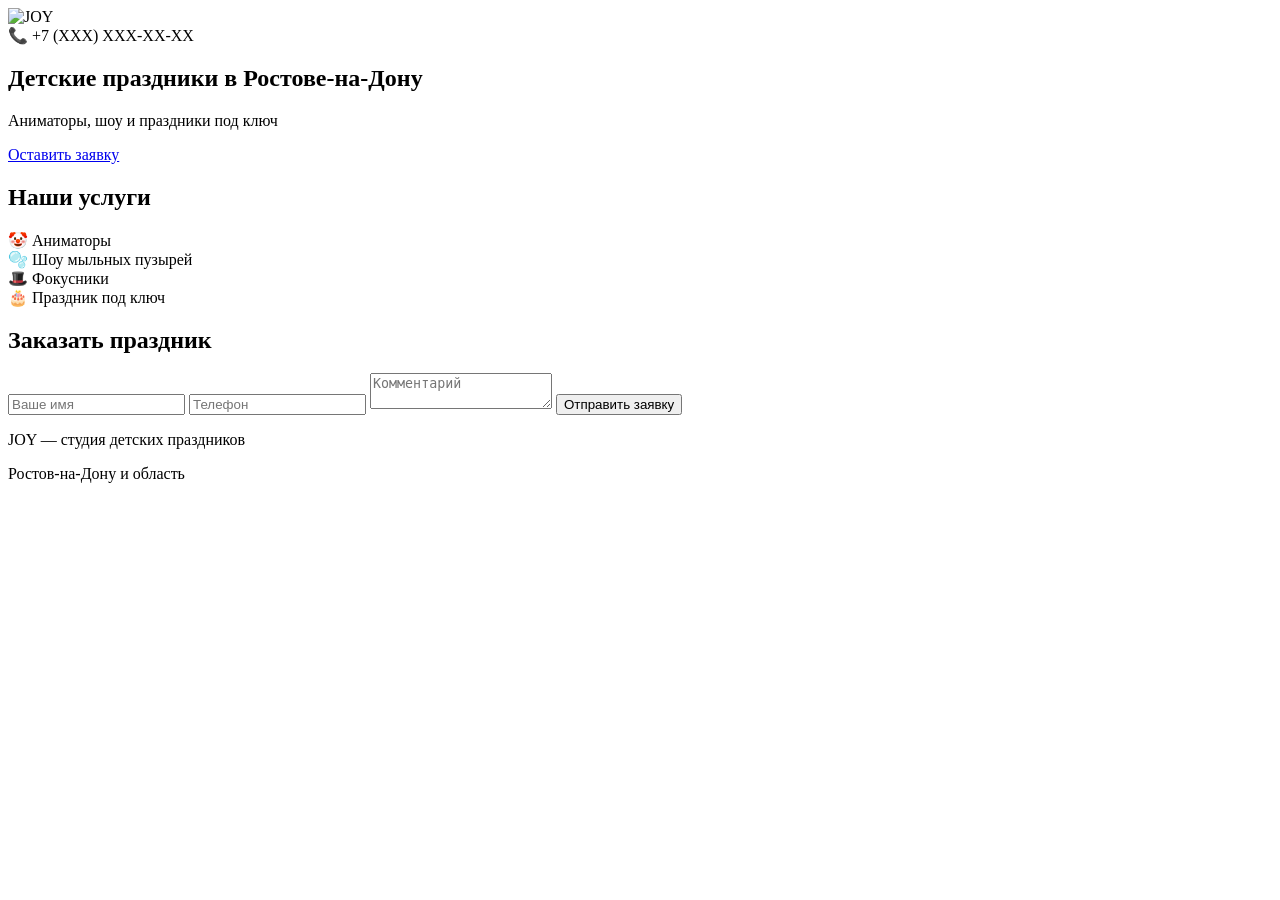
==== index.html @ 04f4a94e "Create index.html" ====
<!DOCTYPE html>
<html lang="ru">
<head>
    <meta charset="UTF-8">
    <title>JOY — детские праздники в Ростове-на-Дону</title>
    <meta name="viewport" content="width=device-width, initial-scale=1.0">
    <link rel="stylesheet" href="style.css">
</head>
<body>

<header>
    <img src="logo.png" alt="JOY" class="logo">
    <div class="phone">📞 +7 (XXX) XXX‑XX‑XX</div>
</header>

<section class="hero">
    <h1>Детские праздники в Ростове‑на‑Дону</h1>
    <p>Аниматоры, шоу и праздники под ключ</p>
    <a href="#form" class="btn">Оставить заявку</a>
</section>

<section class="services">
    <h2>Наши услуги</h2>
    <div class="cards">
        <div class="card">🤡 Аниматоры</div>
        <div class="card">🫧 Шоу мыльных пузырей</div>
        <div class="card">🎩 Фокусники</div>
        <div class="card">🎂 Праздник под ключ</div>
    </div>
</section>

<section class="form" id="form">
    <h2>Заказать праздник</h2>
    <form>
        <input type="text" placeholder="Ваше имя" required>
        <input type="tel" placeholder="Телефон" required>
        <textarea placeholder="Комментарий"></textarea>
        <button type="submit">Отправить заявку</button>
    </form>
</section>

<footer>
    <p>JOY — студия детских праздников</p>
    <p>Ростов‑на‑Дону и область</p>
</footer>

</body>
</html>
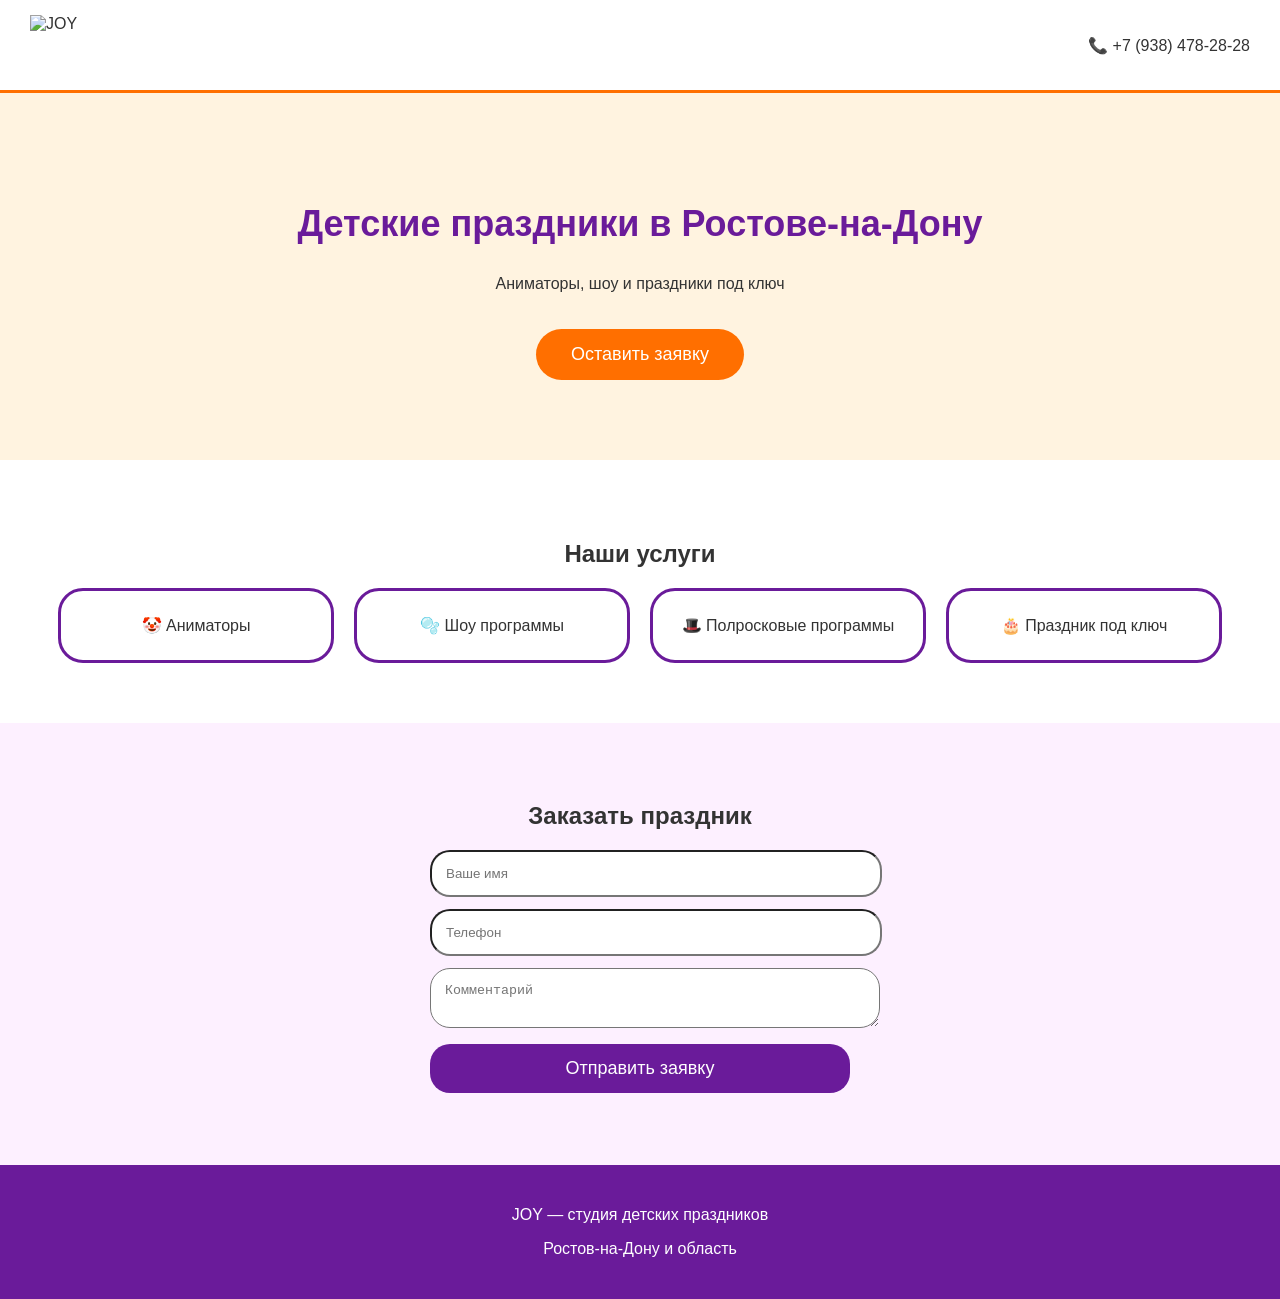
==== commit 39f3e713: "Update index.html" ====
--- a/index.html
+++ b/index.html
@@ -2,7 +2,7 @@
 <html lang="ru">
 <head>
     <meta charset="UTF-8">
-    <title>JOY — детские праздники в Ростове-на-Дону</title>
+    <title>JOY — Создаем яркие моменты для Вас и Ваших детей</title>
     <meta name="viewport" content="width=device-width, initial-scale=1.0">
     <link rel="stylesheet" href="style.css">
 </head>
@@ -10,7 +10,7 @@
 
 <header>
     <img src="logo.png" alt="JOY" class="logo">
-    <div class="phone">📞 +7 (XXX) XXX‑XX‑XX</div>
+    <div class="phone">📞 +7 (938) 478‑28‑28</div>
 </header>
 
 <section class="hero">
@@ -23,8 +23,8 @@
     <h2>Наши услуги</h2>
     <div class="cards">
         <div class="card">🤡 Аниматоры</div>
-        <div class="card">🫧 Шоу мыльных пузырей</div>
-        <div class="card">🎩 Фокусники</div>
+        <div class="card">🫧 Шоу программы</div>
+        <div class="card">🎩 Полросковые программы</div>
         <div class="card">🎂 Праздник под ключ</div>
     </div>
 </section>
--- a/style.css
+++ b/style.css
@@ -0,0 +1,97 @@
+:root {
+    --purple: #6A1B9A;
+    --orange: #FF6F00;
+    --red: #D32F2F;
+    --dark: #333;
+}
+
+body {
+    margin: 0;
+    font-family: Arial, sans-serif;
+    color: var(--dark);
+}
+
+header {
+    display: flex;
+    justify-content: space-between;
+    align-items: center;
+    padding: 15px 30px;
+    border-bottom: 3px solid var(--orange);
+}
+
+.logo {
+    height: 60px;
+}
+
+.hero {
+    text-align: center;
+    padding: 80px 20px;
+    background: #fff3e0;
+}
+
+.hero h1 {
+    color: var(--purple);
+    font-size: 36px;
+}
+
+.btn {
+    display: inline-block;
+    margin-top: 20px;
+    padding: 15px 35px;
+    background: var(--orange);
+    color: white;
+    text-decoration: none;
+    border-radius: 40px;
+    font-size: 18px;
+}
+
+.services {
+    padding: 60px 20px;
+    text-align: center;
+}
+
+.cards {
+    display: flex;
+    justify-content: center;
+    flex-wrap: wrap;
+    gap: 20px;
+}
+
+.card {
+    border: 3px solid var(--purple);
+    padding: 25px;
+    border-radius: 25px;
+    width: 220px;
+}
+
+.form {
+    background: #fdf0ff;
+    padding: 60px 20px;
+    text-align: center;
+}
+
+form {
+    max-width: 420px;
+    margin: auto;
+}
+
+input, textarea, button {
+    width: 100%;
+    margin-bottom: 12px;
+    padding: 14px;
+    border-radius: 20px;
+}
+
+button {
+    background: var(--purple);
+    color: white;
+    border: none;
+    font-size: 18px;
+}
+
+footer {
+    background: var(--purple);
+    color: white;
+    text-align: center;
+    padding: 25px;
+}
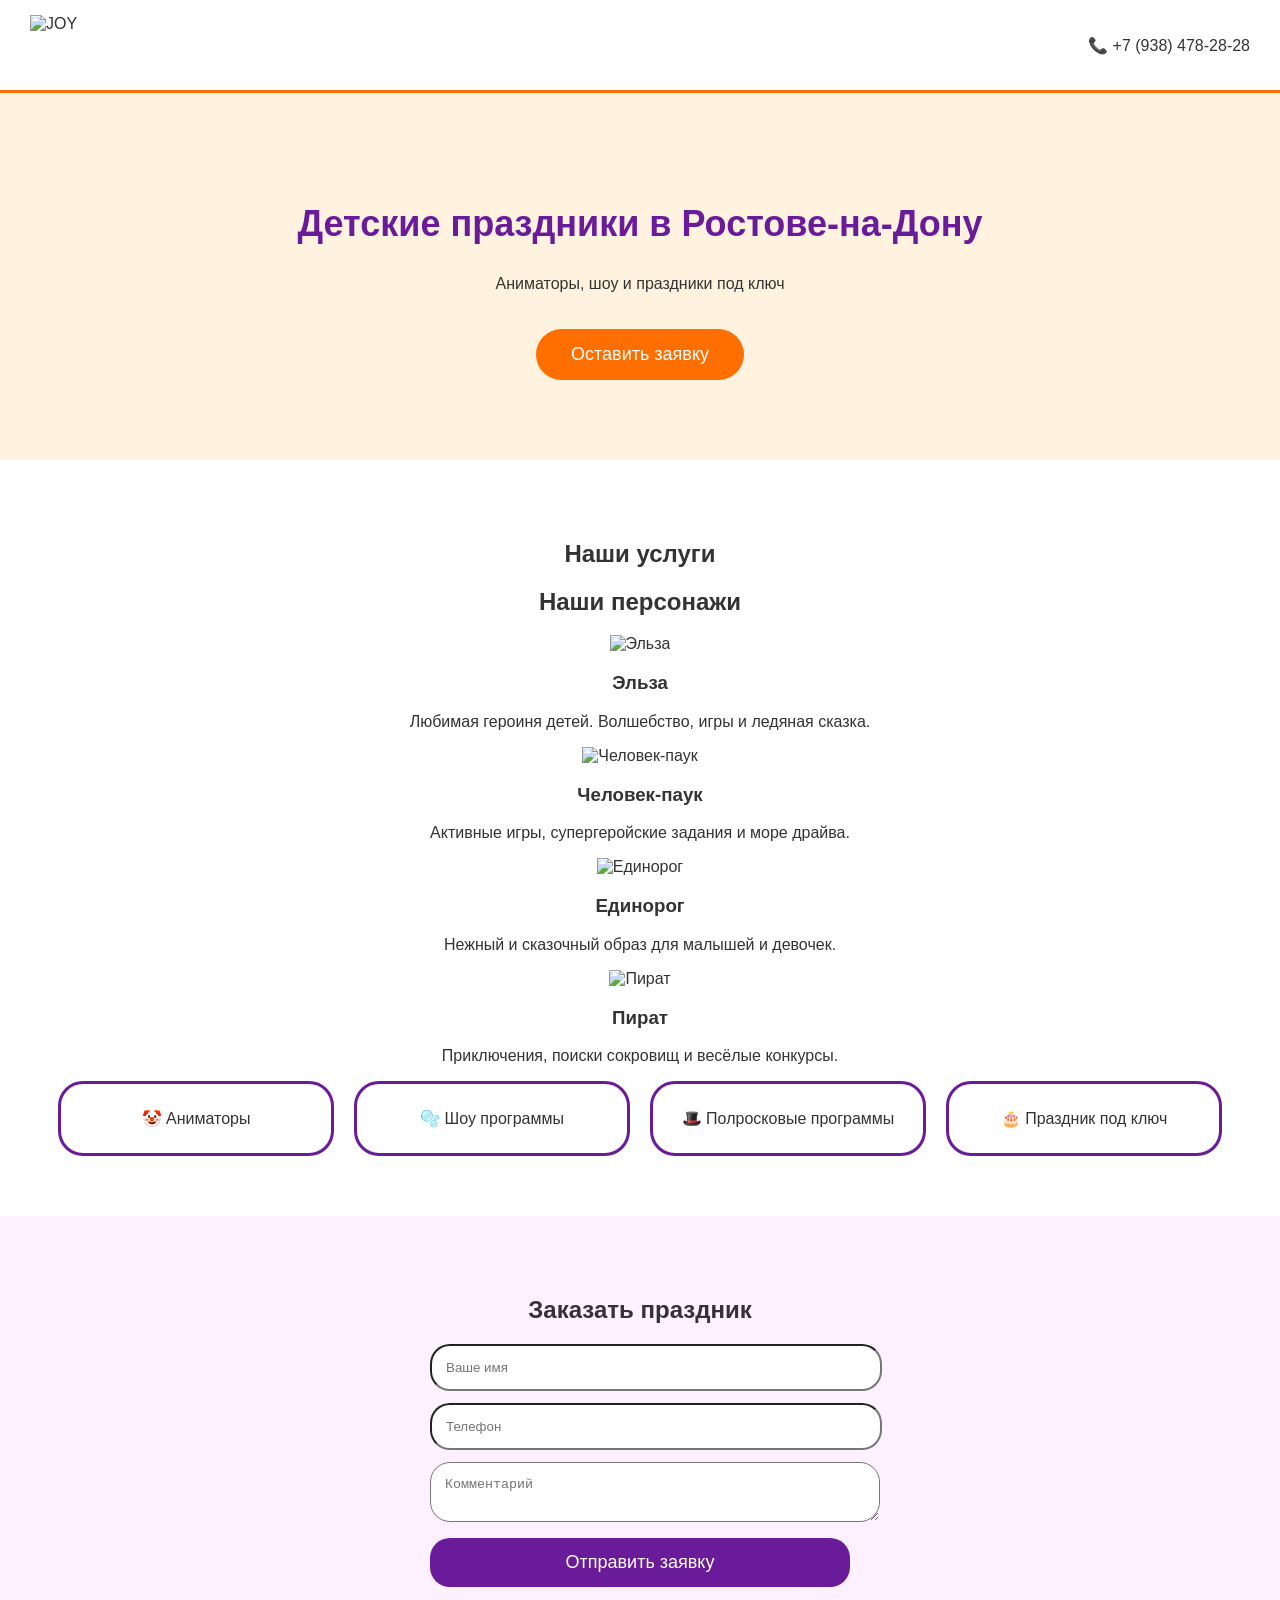
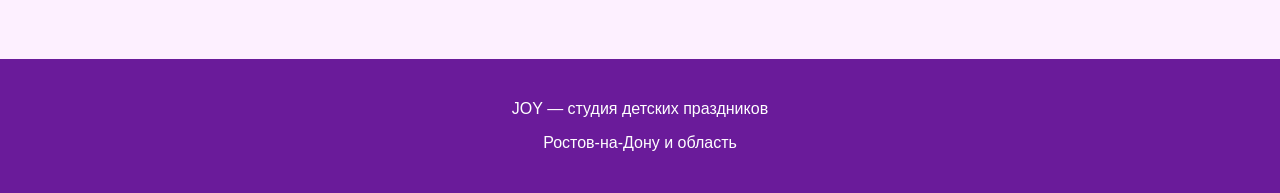
==== commit 71ee0ef5: "Update index.html" ====
--- a/index.html
+++ b/index.html
@@ -21,6 +21,38 @@
 
 <section class="services">
     <h2>Наши услуги</h2>
+    <section class="characters">
+    <h2>Наши персонажи</h2>
+
+    <div class="characters-grid">
+
+        <div class="character">
+            <img src="elsa.jpg" alt="Эльза">
+            <h3>Эльза</h3>
+            <p>Любимая героиня детей. Волшебство, игры и ледяная сказка.</p>
+        </div>
+
+        <div class="character">
+            <img src="spiderman.jpg" alt="Человек‑паук">
+            <h3>Человек‑паук</h3>
+            <p>Активные игры, супергеройские задания и море драйва.</p>
+        </div>
+
+        <div class="character">
+            <img src="unicorn.jpg" alt="Единорог">
+            <h3>Единорог</h3>
+            <p>Нежный и сказочный образ для малышей и девочек.</p>
+        </div>
+
+        <div class="character">
+            <img src="pirate.jpg" alt="Пират">
+            <h3>Пират</h3>
+            <p>Приключения, поиски сокровищ и весёлые конкурсы.</p>
+        </div>
+
+    </div>
+</section>
+
     <div class="cards">
         <div class="card">🤡 Аниматоры</div>
         <div class="card">🫧 Шоу программы</div>
